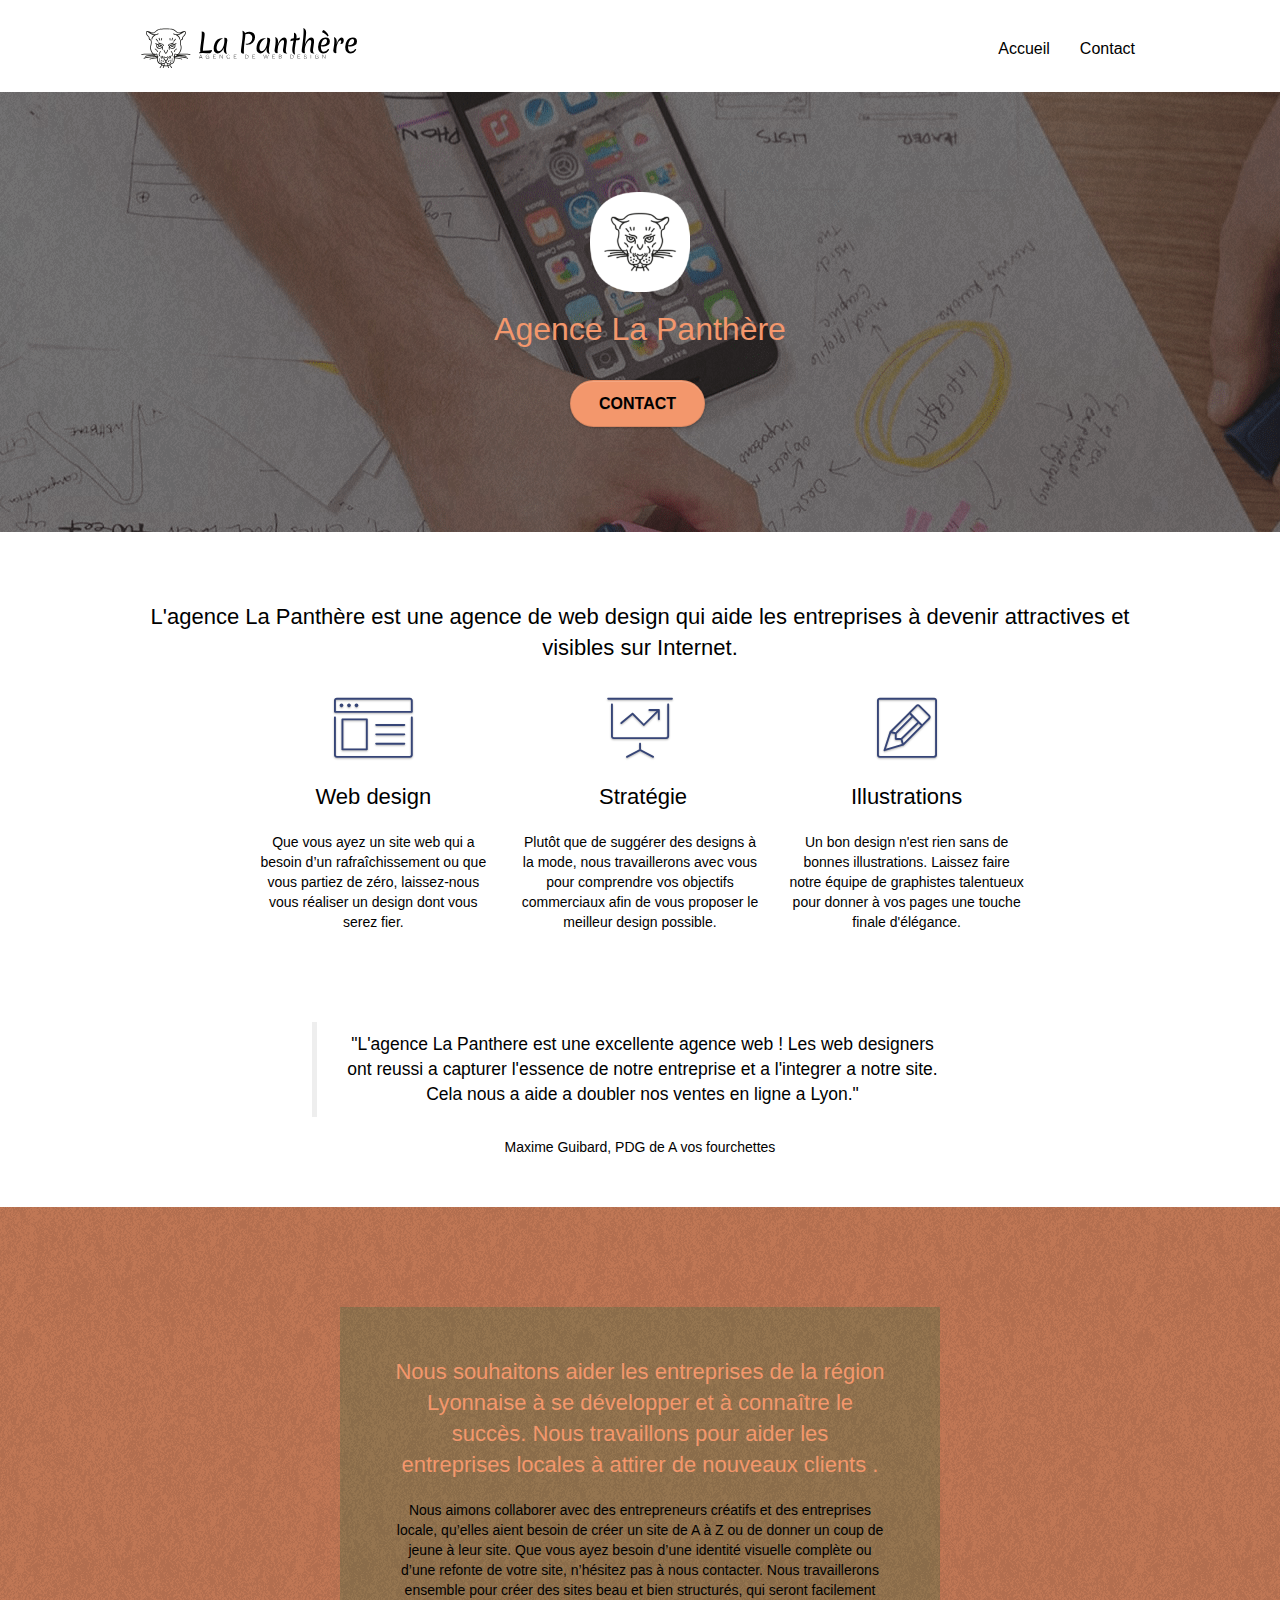
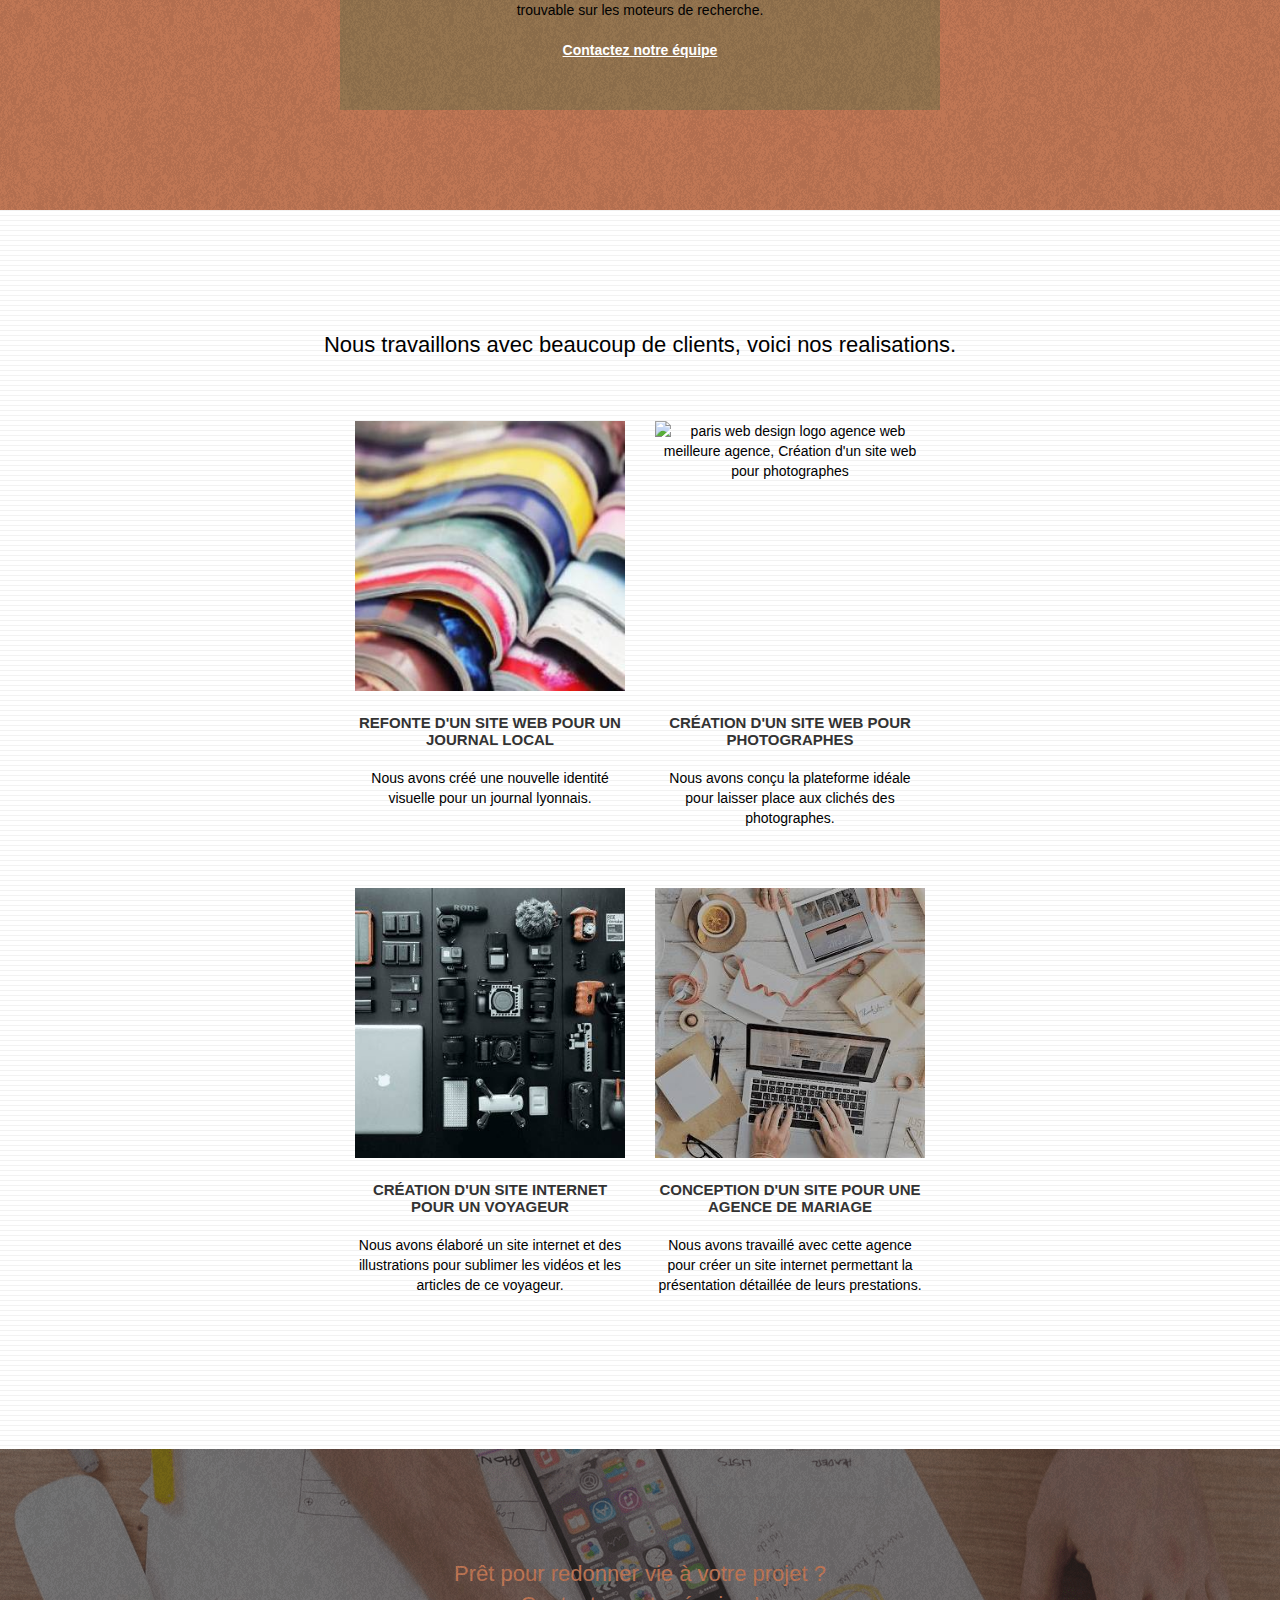
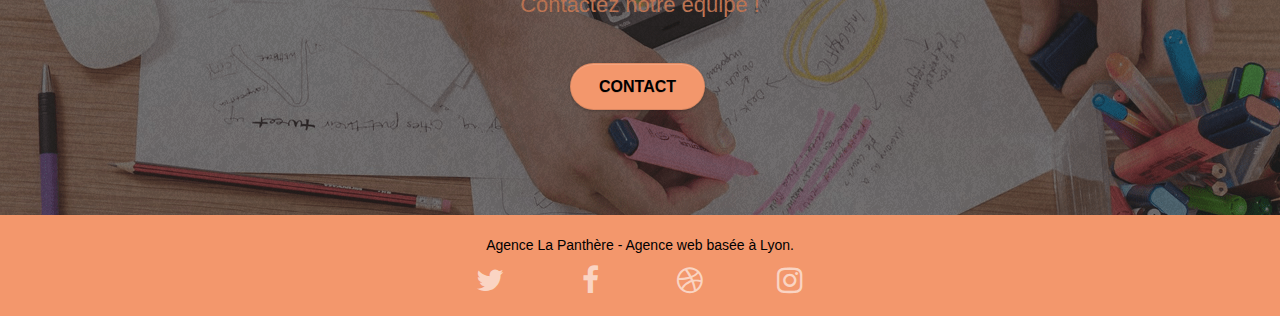
==== index.html @ 24114df3 "first commit" ====
<!doctype html>
<html lang="fr">
<head>
    <meta charset="utf-8">
    <meta name="description" content="Agence de web design 'La panthere' sur Lyon, developpez votre activite grace a nos differents services">
    <meta name="viewport" content="width=device-width, initial-scale=1.0, viewport-fit=cover">
    <link rel="shortcut icon" type="image/png" href="favicon.jpg">
    
	<link rel="stylesheet" type="text/css" href="./css/bootstrap.min.css">
	<link rel="stylesheet" type="text/css" href="style.min.css">
	<link rel="stylesheet" type="text/css" href="./css/font-awesome.min.css">
	<link rel="stylesheet" type="text/css" href="./css/et-line.min.css">
	
    
	<script src="./js/jquery-2.2.4.min.js" defer></script>
	<script src="./js/bootstrap.min.js" defer></script>
	<script src="./js/blocs.min.js" defer></script>
	<script src="./js/jquery.touchSwipe.min.js" defer></script>
	<script src="./js/gmaps.min.js" defer></script>

    <title>La Panthère | Site de Web design</title>

    
<!-- Analytics -->
 
<!-- Analytics END -->
    
</head>
<body>
<!-- Principal conteneur -->
<div class="page-container">
    
<!-- bloc-0 -->
<div class="bloc bgc-white l-bloc " id="bloc-0">
	<div class="container bloc-sm">

		<nav class="navbar row">
			<div class="navbar-header">
				
				<a class="navbar-brand" href="index.html"><img src="img/agence-la-panthere-monochrome.svg" width="216" height="40" alt="paris web design logo agence web meilleure agence"/></a>
				
				<button id="nav-toggle" type="button" class="ui-navbar-toggle navbar-toggle" data-toggle="collapse" data-target=".navbar-1">
					<span class="sr-only">Toggle navigation</span><span class="icon-bar"></span><span class="icon-bar"></span><span class="icon-bar"></span>
				</button>
			</div>
			<div class="collapse navbar-collapse navbar-1 special-dropdown-nav">
				<ul class="site-navigation nav navbar-nav">
					<li>
						<a href="index.html">Accueil</a>
					</li>
					<li>
					</li>
					<li>
						<a href="contact.html">Contact</a>
					</li>
				</ul>
			</div>
		</nav>
	</div>
</div>
<!-- bloc-0 END -->

<!-- bloc-1-presentation -->
<div class="bloc bgc-dark-slate-blue bg-banniere d-bloc bg-t-edge bloc-bg-texture texture-paper b-parallax" id="bloc-1-hero">
	<div class="container bloc-lg">
		<div class="row tight-width-whitespace">
			<div class="col-sm-12">
				<img src="img/logo.png" class="center-block image-resize-mode" width="100" height="100" alt="Agence La Panthère, agence web paris, création logo paris" />
				<h1 class="text-center hero-bloc-text tc-white ">
					Agence La Panthère
				</h1>
				<div class="text-center">
					<a href="contact.html" class="btn btn-lg btn-clean btn-rd cta-hero btn-atomic-tangerine" id="cta-hero">Contact</a>
				</div>
			</div>
		</div>
	</div>
</div>
<!-- bloc-1-presentation END -->

<!-- bloc-2-services -->
<div class="bloc bgc-white l-bloc" id="bloc-2-services">
	<div class="container bloc-md">
		<div class="row">
			<div class="col-sm-12 text-center">
				<h2>L'agence La Panthère est une agence de web design qui aide les entreprises à devenir attractives et visibles sur Internet.</h2>
			</div>
		</div>
		<div class="row voffset-lg med-width-whitespace">
			<div class="col-sm-4">
				<div class="text-center">
					<span class="et-icon-browser sm-shadow icon-dark-slate-blue icons icon-lg"></span>
				</div>
				<h2 class="mg-md text-center">
					Web design
				</h2>
				<p class="text-center ">
					Que vous ayez un site web qui a besoin d&rsquo;un rafraîchissement ou que vous partiez de zéro, laissez-nous vous réaliser un design dont vous serez fier.
				</p>
			</div>
			<div class="col-sm-4">
				<div class="text-center">
					<span class="et-icon-presentation sm-shadow icon-dark-slate-blue icons icon-lg"></span>
				</div>
				<h2 class="mg-md text-center">
					&nbsp;Stratégie
				</h2>
				<p class="text-center ">
					Plutôt que de suggérer des designs à la mode, nous travaillerons avec vous pour comprendre vos objectifs commerciaux afin de vous proposer le meilleur design possible.<br>
				</p>
			</div>
			<div class="col-sm-4">
				<div class="text-center">
					<span class="et-icon-edit sm-shadow icon-dark-slate-blue icons icon-lg"></span>
				</div>
				<h2 class="mg-md text-center">
					Illustrations
				</h2>
				<p class="text-center ">
					Un bon design n'est rien sans de bonnes illustrations. Laissez faire notre équipe de graphistes talentueux pour donner à vos pages une touche finale d'élégance.
				</p>
			</div>
		</div>
		<div class="row voffset-lg voffset">
			<div class="col-xs-12 col-md-8 col-md-offset-2 text-center">
			<figure><blockquote><p>"L'agence La Panthere est une excellente agence web ! Les web designers ont reussi a capturer l'essence de notre entreprise et a l'integrer a notre site. Cela nous a aide a doubler nos ventes en ligne a Lyon."</p>
            </blockquote>
			<figcaption class="caption-color">Maxime Guibard, PDG de A vos fourchettes</figcaption>
		</figure>
			</div>
		</div>
	</div>
</div>
<!-- bloc-2-services END -->

<!-- bloc-3-what-i-do -->
<div class="bloc tc-white bgc-atomic-tangerine bg-presentation d-bloc bloc-bg-texture texture-paper b-parallax" id="bloc-3-what-i-do">
	<div class="container bloc-lg">
		<div class="row tight-width-whitespace black-background">
			<div class="col-sm-12">
				<h2 class="mg-md text-center tc-white">
					Nous souhaitons aider les entreprises de la région Lyonnaise à se développer et à connaître le succès. Nous travaillons pour aider les entreprises locales à attirer de nouveaux clients .<br>
				</h2>
				<p class="text-center white">
					Nous aimons collaborer avec des entrepreneurs créatifs et des entreprises locale, qu’elles aient besoin de créer un site de A à Z ou de donner un coup de jeune à leur site. Que vous ayez besoin d’une identité visuelle complète ou d’une refonte de votre site, n’hésitez pas à nous contacter. Nous travaillerons ensemble pour créer des sites beau et bien structurés, qui seront facilement trouvable sur les moteurs de recherche. <br><br><a class="ltc-white bold-link" href="contact.html">Contactez notre équipe</a><br>
				</p>
			</div>
		</div>
	</div>
</div>
<!-- bloc-3-what-i-do END -->

<!-- bloc-4-portfolio -->
<div class="bloc bgc-white bg-lines-h2-bg bg-repeat l-bloc" id="bloc-4-portfolio">
	<div class="container bloc-lg">
		<div class="row">
			<div class="col-sm-12 text-center">
				<h2>Nous travaillons avec beaucoup de clients, voici nos realisations.</h2>
			</div>
		</div>
		<div class="row tight-width-whitespace portfolio-row">
			<div class="col-sm-6">
				<a href="#" data-lightbox="img/image-de-livres.jpg" data-gallery-id="gallery-1" data-caption="Refonte d'un site web pour un journal local" data-frame="snapshot-lb"><img src="img/image-de-livres.jpg" width="320" height="320"alt="paris web design logo agence web meilleure agence et refonte site web journal" class="img-responsive portfolio-thumb" /></a>
				<h3 class="mg-md text-center">
					Refonte d'un site web pour un journal local
				</h3>
				<p class="text-center">
					Nous avons créé une nouvelle identité visuelle pour un journal lyonnais.
				</p>
			</div>
			<div class="col-sm-6">
				<a href="#" data-lightbox="img/photographe-en-ville.jpg" data-gallery-id="gallery-1" data-caption="Création d'un site web pour photographes" data-frame="snapshot-lb"><img src="img/photographe-en-ville.jpg" width="320" height="320" class="img-responsive portfolio-thumb" alt="paris web design logo agence web meilleure agence, Création d'un site web pour photographes" /></a>
				<h3 class="mg-md text-center">
					Création d'un site web pour photographes
				</h3>
				<p class="text-center">
					Nous avons conçu la plateforme idéale pour laisser place aux clichés des photographes.
				</p>
			</div>
		</div>
		<div class="row tight-width-whitespace portfolio-row">
			<div class="col-sm-6">
				<a href="#" data-lightbox="img/materiel-informatique.jpg" data-gallery-id="gallery-1" data-caption="Création d'un site internet pour un voyageur" data-frame="snapshot-lb"><img src="img/materiel-informatique.jpg" width="320" height="320" class="img-responsive portfolio-thumb" alt="paris web design logo agence web meilleure agence, Création d'un site web pour voyageur"/></a>
				<h3 class="mg-md text-center">
					Création d'un site internet pour un voyageur
				</h3>
				<p class="text-center">
					Nous avons élaboré un site internet et des illustrations pour sublimer les vidéos et les articles de ce voyageur.
				</p>
			</div>
			<div class="col-sm-6">
				<a href="#" data-lightbox="img/espace-de-travail.jpg" data-gallery-id="gallery-1" data-caption="Conception d'un site pour une agence de mariage" data-frame="snapshot-lb"><img src="img/espace-de-travail.jpg" width="320" height="320" class="img-responsive portfolio-thumb" alt="paris web design logo agence web meilleure agence, Création d'un site web pour agence de mariage" /></a>
				<h3 class="mg-md text-center">
					Conception d'un site pour une agence de mariage
				</h3>
				<p class="text-center">
					Nous avons travaillé avec cette agence pour créer un site internet permettant la présentation détaillée de leurs prestations.
				</p>
			</div>
		</div>
	</div>
</div>
<!-- bloc-4-portfolio END -->

<!-- bloc-5-cta -->
<div class="bloc bgc-dark-slate-blue bg-banniere d-bloc bloc-bg-texture texture-paper" id="bloc-5-cta">
	<div class="container bloc-lg">
		<div class="row">
			<h2 class="mg-md text-center tc-white">
				Prêt pour redonner vie à votre projet ?<br>Contactez notre équipe !
			</h2>
			<div class="col-sm-12 text-center">
				<a href="contact.html" class="btn btn-atomic-tangerine btn-clean btn-rd btn-lg cta-hero">Contact</a>
			</div>
		</div>
	</div>
</div>
<!-- bloc-5-cta END -->

<!-- Footer - bloc-8 -->
<div class="bloc bgc-atomic-tangerine d-bloc" id="bloc-8">
	<div class="container bloc-sm">
		<div class="row">
			<div class="col-sm-12">
				<p class="text-center white">
					Agence La Panthère - Agence web basée à Lyon.<br>
				</p>
				<div class="row row-no-gutters social">
					<div class="col-sm-3">
						<div class="text-center">
							<a aria-label="Twitter" class="social" href="index.html"><span class="fa fa-twitter icon-md"></span></a>
						</div>
					</div>
					<div class="col-sm-3">
						<div class="text-center">
							<a aria-label="Facebook" class="social" href="index.html"><span class="fa fa-facebook icon-md"></span></a>
						</div>
					</div>
					<div class="col-sm-3">
						<div class="text-center">
							<a aria-label="Dribble" class="social" href="index.html"><span class="fa fa-dribbble icon-md"></span></a>
						</div>
					</div>
					<div class="col-sm-3">
						<div class="text-center">
							<a aria-label="Instagram" class="social" href="index.html"><span class="fa fa-instagram icon-md"></span></a>
						</div>
					</div>
					
				</div>
				
			</div>
		</div>
	</div>
</div>
<!-- Footer - bloc-8 END -->

</div>
<!-- Principal conteneur END -->
    

</body>
</html>
---- style.min.css ----
body{margin:0;padding:0;background:#fff;overflow-x:hidden;-webkit-font-smoothing:antialiased;-moz-osx-font-smoothing:grayscale}a,button{transition:all .3s ease-in-out;outline:0!important}a:hover{text-decoration:none;cursor:pointer}#page-loading-blocs-notifaction{position:fixed;top:0;bottom:0;width:100%;z-index:100000;background:#fff url(img/pageload-spinner.gif) no-repeat center center}.bloc{width:100%;clear:both;background:50% 50% no-repeat;padding:0 50px;-webkit-background-size:cover;-moz-background-size:cover;-o-background-size:cover;background-size:cover;position:relative}.bloc .container{padding-left:0;padding-right:0}.bloc-lg{padding:100px 50px}.bloc-md{padding:50px}.bloc-sm{padding:20px 50px}.bg-b-edge,.bg-bl-edge,.bg-br-edge,.bg-center,.bg-l-edge,.bg-r-edge,.bg-repeat,.bg-t-edge,.bg-tl-edge,.bg-tr-edge{-webkit-background-size:auto!important;-moz-background-size:auto!important;-o-background-size:auto!important;background-size:auto!important}.bg-repeat{background:repeat}.bg-t-edge{background:top no-repeat}.bloc-bg-texture::before{content:"";background-size:2px 2px;position:absolute;top:0;bottom:0;left:0;right:0}.texture-paper::before{background:url(img/texture-paper.png);background-size:280px 280px}.b-parallax{background-attachment:fixed}.d-bloc{color:#fff}.d-bloc button:hover{color:rgba(255,255,255,.9)}.d-bloc .icon-round,.d-bloc .icon-rounded,.d-bloc .icon-semi-rounded-a,.d-bloc .icon-semi-rounded-b,.d-bloc .icon-square{border-color:rgba(255,255,255,.9)}.d-bloc .divider-h span{border-color:rgba(255,255,255,.2)}.d-bloc .a-btn,.d-bloc .navbar a,.d-bloc .navbar-brand,.d-bloc a .icon-lg,.d-bloc a .icon-md,.d-bloc a .icon-sm,.d-bloc a .icon-xl,.d-bloc h1 a,.d-bloc h2 a,.d-bloc h3 a,.d-bloc h4 a,.d-bloc h5 a,.d-bloc h6 a,.d-bloc p a{color:rgba(255,255,255,.6)}.d-bloc .a-btn:hover,.d-bloc .navbar a:hover,.d-bloc .navbar-brand:hover,.d-bloc a:hover .icon-lg,.d-bloc a:hover .icon-md,.d-bloc a:hover .icon-sm,.d-bloc a:hover .icon-xl,.d-bloc h1 a:hover,.d-bloc h2 a:hover,.d-bloc h3 a:hover,.d-bloc h4 a:hover,.d-bloc h5 a:hover,.d-bloc h6 a:hover,.d-bloc p a:hover{color:rgba(255,255,255,1)}.d-bloc .navbar-toggle .icon-bar{background:rgba(255,255,255,1)}.d-bloc .btn-wire,.d-bloc .btn-wire:hover{color:rgba(255,255,255,1);border-color:rgba(255,255,255,1)}.d-bloc .panel{color:rgba(0,0,0,.5)}.d-bloc .panel button:hover{color:rgba(0,0,0,.7)}.d-bloc .panel icon{border-color:rgba(0,0,0,.7)}.d-bloc .panel .divider-h span{border-color:rgba(0,0,0,.1)}.d-bloc .panel .a-btn{color:rgba(0,0,0,.6)}.d-bloc .panel .a-btn:hover{color:rgba(0,0,0,1)}.d-bloc .panel .btn-wire,.d-bloc .panel .btn-wire:hover{color:rgba(0,0,0,.7);border-color:rgba(0,0,0,.3)}.d-bloc .panel,.l-bloc{color:#000}.d-bloc .panel button:hover,.l-bloc button:hover{color:rgba(0,0,0,.7)}.l-bloc .icon-round,.l-bloc .icon-rounded,.l-bloc .icon-semi-rounded-a,.l-bloc .icon-semi-rounded-b,.l-bloc .icon-square{border-color:rgba(0,0,0,.7)}.d-bloc .panel .divider-h span,.l-bloc .divider-h span{border-color:rgba(0,0,0,.1)}.d-bloc .panel .a-btn,.l-bloc .a-btn,.l-bloc .navbar a,.l-bloc .navbar-brand,.l-bloc a .icon-lg,.l-bloc a .icon-md,.l-bloc a .icon-sm,.l-bloc a .icon-xl,.l-bloc h1 a,.l-bloc h2 a,.l-bloc h3 a,.l-bloc h4 a,.l-bloc h5 a,.l-bloc h6 a,.l-bloc p a{color:rgba(0,0,0,.6)}.d-bloc .panel .a-btn:hover,.l-bloc .a-btn:hover,.l-bloc .navbar a:hover,.l-bloc .navbar-brand:hover,.l-bloc a:hover .icon-lg,.l-bloc a:hover .icon-md,.l-bloc a:hover .icon-sm,.l-bloc a:hover .icon-xl,.l-bloc h1 a:hover,.l-bloc h2 a:hover,.l-bloc h3 a:hover,.l-bloc h4 a:hover,.l-bloc h5 a:hover,.l-bloc h6 a:hover,.l-bloc p a:hover{color:rgba(0,0,0,1)}.l-bloc .navbar-toggle .icon-bar{color:rgba(0,0,0,.6)}.d-bloc .panel .btn-wire,.d-bloc .panel .btn-wire:hover,.l-bloc .btn-wire,.l-bloc .btn-wire:hover{color:rgba(0,0,0,.7);border-color:rgba(0,0,0,.3)}.voffset{margin-top:30px}.voffset-lg{margin-top:80px}.row-no-gutters{margin-right:0;margin-left:0}.row.row-no-gutters>[class*=" col-"],.row.row-no-gutters>[class^=col-]{padding-right:0;padding-left:0}#bloc-1-hero h1{font-size:32px}.navbar{margin-bottom:0;z-index:1}.navbar-brand{height:auto;padding:3px 15px;font-size:25px;font-weight:400;font-weight:600;line-height:44px}.navbar-brand img{max-height:200px;margin:0 5px 0 0;display:inline}.navbar-brand img[src$=svg]{min-width:100px}.nav-center .navbar-brand img{margin:0}.navbar .nav{padding-top:2px;margin-right:-16px;float:right;z-index:1}.nav>li{float:left;margin-top:4px;font-size:16px}.navbar-nav .open .dropdown-menu>li>a{text-align:inherit}.nav>li a:focus,.nav>li a:hover{background:0 0}.navbar-toggle{margin:10px 10px 0 0;border:0}.navbar-toggle:hover{background:0 0!important}.navbar-toggle .icon-bar{background-color:rgba(0,0,0,.5);width:26px}.nav-invert .navbar .nav{float:left}.nav-invert .navbar-brand,.nav-invert .navbar-header{float:right;position:relative;z-index:2}@media (min-width:768px){.site-navigation{position:absolute;top:50%;right:20px;transform:translate(0,-50%);-webkit-transform:translateY(-50%)}.nav>li .dropdown-menu a,.nav>li .dropdown-menu a:hover{color:#484848}.nav-invert .site-navigation{left:0;right:0}.nav-center{text-align:center}.nav-center .navbar-header{width:100%}.nav-center .nav>li,.nav-center .navbar-brand,.nav-center .navbar-header{float:none;display:inline-block}.nav-center .site-navigation{position:relative;width:100%;right:0;margin-right:0;margin-top:20px}.nav-center.mini-nav .navbar-toggle{float:none;margin:10px auto 0}}.nav>li>.dropdown a{background:0 0!important;display:block;padding:14px 15px}nav .caret{margin:0 5px}.dropdown-menu .dropdown-menu{top:-8px;left:100%}.dropdown-menu .dropmenu-flow-right{top:100%;left:0;margin-left:-1px;border-top-left-radius:0;border-top-right-radius:0}.dropdown-menu .dropdown span{border:4px solid #000;border-top-color:transparent;border-right-color:transparent;border-bottom-color:transparent;margin:6px -5px 0 0!important;float:right}.mg-md{margin-top:10px;margin-bottom:20px}.mg-lg{margin-top:10px;margin-bottom:40px}.btn{margin:0 5px 5px 0}.btn.pull-right{margin:0 0 5px 5px}.btn-d,.btn-d:focus,.btn-d:hover{color:#fff;background:rgba(0,0,0,.3)}button{outline:0!important}.btn-rd{border-radius:40px}.btn-clean{border:1px solid rgba(0,0,0,.08);border-bottom-color:rgba(0,0,0,.1);text-shadow:0 1px 0 rgba(0,0,1,.1);box-shadow:0 1px 3px rgba(0,0,1,.25),inset 0 1px 0 0 rgba(255,255,255,.15)}.icon-md{font-size:30px!important}.icon-lg{font-size:60px!important}.sm-shadow{text-shadow:0 1px 2px rgba(0,0,0,.3)}.panel-sq,.panel-sq .panel-footer,.panel-sq .panel-heading{border-radius:0}.panel-rd{border-radius:30px}.panel-rd .panel-heading{border-radius:29px 29px 0 0}.panel-rd .panel-footer{border-radius:0 0 29px 29px}.form-control{border-color:rgba(0,0,0,.1);box-shadow:none}.scrollToTop{width:40px;height:40px;position:fixed;bottom:20px;right:20px;opacity:0;z-index:500;transition:all .3s ease-in-out}.scrollToTop span{margin-top:6px}.showScrollTop{font-size:14px;opacity:1}a[data-lightbox]{position:relative;display:block;text-align:center}a[data-lightbox]:hover::before{content:"+";font-family:HelveticaNeue-Light,"Helvetica Neue Light","Helvetica Neue",Helvetica,Arial;font-size:32px;width:50px;height:50px;margin-left:-25px;border-radius:50%;background:rgba(0,0,0,.6);color:#fff;font-weight:100;z-index:1;position:absolute;top:50%;transform:translateY(-50%);-webkit-transform:translateY(-50%)}a[data-lightbox]:hover img{opacity:.6;-webkit-animation-fill-mode:none;animation-fill-mode:none}#lightbox-modal{display:flex;align-items:center}#lightbox-modal .modal-dialog{width:90%;max-width:900px;margin:0 auto 0}#lightbox-modal .modal-dialog img{max-height:90vh;margin:0 auto}.lightbox-caption{padding:20px;color:#fff;background:rgba(0,0,0,.5);position:absolute;left:15px;right:15px;bottom:5px}.close-lightbox{color:#fff;font-size:30px;position:absolute;top:20px;right:20px;z-index:20;background:rgba(0,0,0,.5);border:none;line-height:30px;padding:0 9px 5px;opacity:.3}.close-lightbox:hover,.next-lightbox:hover,.prev-lightbox:hover{opacity:1;color:#fff}.next-lightbox,.prev-lightbox{font-size:20px;color:rgba(255,255,255,.9);background:rgba(0,0,0,.5);transition:all .2s ease-in-out;position:absolute;top:45%;z-index:1;opacity:.4}.next-lightbox{padding:6px 8px 1px 13px;right:25px}.prev-lightbox{padding:6px 13px 1px 10px;left:25px}.snapshot-lb .modal-body{padding-bottom:45px}.snapshot-lb .lightbox-caption{padding:0;color:rgba(0,0,0,.5);background:0 0}.btn,a,h1,h2,h3,h4,h5,h6,label,p{font-family:helvetica;font-weight:400;color:#000!important}.container{max-width:1000px}.hero-bloc-text{font-size:38px}.hero-bloc-text-sub{font-size:36px}.statement-bloc-text{line-height:26px;font-style:italic;font-size:20px;text-align:center;font-weight:lighter;max-width:520px;margin:auto auto auto auto}.tight-width-whitespace{max-width:600px;margin:auto auto auto auto}.h1{font-size:20px;font-family:"Open Sans"}.cta-hero{margin-top:22px;color:#fff!important;text-transform:uppercase;padding:12px 28px 12px 28px;font-size:16px;font-weight:700}.social{max-width:400px;margin:auto auto auto auto}h2{font-size:22px;line-height:1.4em}h3{font-size:15px;text-transform:uppercase;font-weight:700;color:#333!important}.med-width-whitespace{max-width:800px;margin:auto auto auto auto;box-shadow:0 0 0 #000}h1{color:#333!important}h4{color:#333!important}.icons{margin-bottom:14px;margin-top:24px}.white{color:#000!important}.portfolio-thumb{margin-bottom:24px}.portfolio-row{margin-bottom:44px;margin-top:50px}.avatar{box-shadow:0 4px 9px rgba(0,0,0,.3)}.black-background{background-color:rgba(165,147,99,.7);padding:40px 40px 40px 40px}.bold-link{font-weight:900;text-decoration:underline!important}.bgc-white{background-color:#fff}.bgc-dark-slate-blue{background-color:#364577}.bgc-atomic-tangerine{background-color:#f3976c}.tc-white{color:#f3976c!important}.btn-atomic-tangerine{background:#f3976c;color:#000!important}.btn-atomic-tangerine:hover{background:#c27956!important;color:#000!important}.ltc-white{color:#fff!important}.ltc-white:hover{color:#ccc!important}.ltc-atomic-tangerine{color:#f3976c!important}.ltc-atomic-tangerine:hover{color:#c27956!important}.icon-dark-slate-blue{color:#364577!important;border-color:#364577!important}.bg-dots-bg{background-image:url(img/dots-bg.png)}.bg-lines-h2-bg{background-image:url(img/lines-h2-bg.png)}.bg-banniere{background-image:url(img/agence-la-panthere.png)}.bg-presentation{background-image:url(img/image-de-presentation-min.png)}@media (max-width:1024px){.bloc{padding-left:20px;padding-right:20px}.bloc-tile-2.full-width-bloc .container,.bloc-tile-3.full-width-bloc .container,.bloc-tile-4.full-width-bloc .container,.bloc.full-width-bloc{padding-left:0;padding-right:0}}@media (max-width:992px) and (min-width:768px){.navbar .nav{max-width:80%}.nav-center.navbar .nav{max-width:100%}}@media only screen and (min-device-width:768px) and (max-device-width:1024px) and (orientation:landscape){.b-parallax{background-attachment:scroll}}@media only screen and (min-device-width:1024px) and (max-device-width:1366px) and (-webkit-min-device-pixel-ratio:1.5){.b-parallax{background-attachment:scroll}}@media (max-width:991px){.container{width:100%}.b-parallax{background-attachment:scroll}#hero-bloc,.page-container{overflow-x:hidden;position:relative}.bloc{padding-left:constant(safe-area-inset-left);padding-right:constant(safe-area-inset-right)}.bloc-group,.bloc-group .bloc{display:block;width:100%}.bloc-fill-screen .fill-bloc-bottom-edge,.bloc-fill-screen .fill-bloc-top-edge{padding:0 20px;padding-left:constant(safe-area-inset-left);padding-right:constant(safe-area-inset-right)}}@media (max-width:767px){.page-container{overflow-x:hidden;position:relative}#disqus_thread,h1,h2,h3,h4,h5,h6,p{padding-left:10px!important;padding-right:10px!important}.b-parallax{background-attachment:scroll}.navbar .nav{padding-top:0;border-top:1px solid rgba(0,0,0,.2);float:none!important}.navbar.row{margin-left:0;margin-right:0}.site-navigation{position:inherit;transform:none;-webkit-transform:none;-ms-transform:none}.nav>li{margin-top:0;border-bottom:1px solid rgba(0,0,0,.1);background:rgba(0,0,0,.05);text-align:left;padding-left:15px;width:100%}.nav>li:hover{background:rgba(0,0,0,.08)}.dropdown .dropdown a .caret{float:none;margin:5px 0 0 10px!important;border:4px solid #000;border-bottom-color:transparent;border-right-color:transparent;border-left-color:transparent}#hero-bloc .navbar .nav{background:rgba(0,0,0,.8)}#hero-bloc .navbar .nav a{color:rgba(255,255,255,.6)}.hero{padding:50px 0}.hero-nav{left:-1px;right:-1px}.navbar-collapse{padding:0;overflow-x:hidden;-webkit-box-shadow:none;box-shadow:none}.navbar-brand img{max-height:40px;width:auto}.nav-invert .navbar-header{float:none;width:100%}.nav-invert .navbar-toggle{float:left;margin-left:10px}.bloc{padding-left:0;padding-right:0}.bloc-lg,.bloc-xl,.bloc-xxl{padding:40px 0}.bloc-md,.bloc-sm{padding-left:0;padding-right:0}.bloc-fill-screen .fill-bloc-bottom-edge,.bloc-fill-screen .fill-bloc-top-edge,.bloc-tile-2 .container,.bloc-tile-3 .container,.bloc-tile-4 .container{padding-left:0;padding-right:0}.a-block{padding:0 10px}.btn-dwn{display:none}.voffset{margin-top:5px}.voffset-md{margin-top:20px}.voffset-lg{margin-top:30px}form{padding:5px}.close-lightbox{display:inline-block}.blocsapp-device-iphone5{background-size:216px 425px;padding-top:60px;width:216px;height:425px}.blocsapp-device-iphone5 img{width:180px;height:320px}}@media (max-width:400px){.bloc{padding-left:0;padding-right:0}}@media (max-width:767px){.bloc-mob-center-text{text-align:center}}
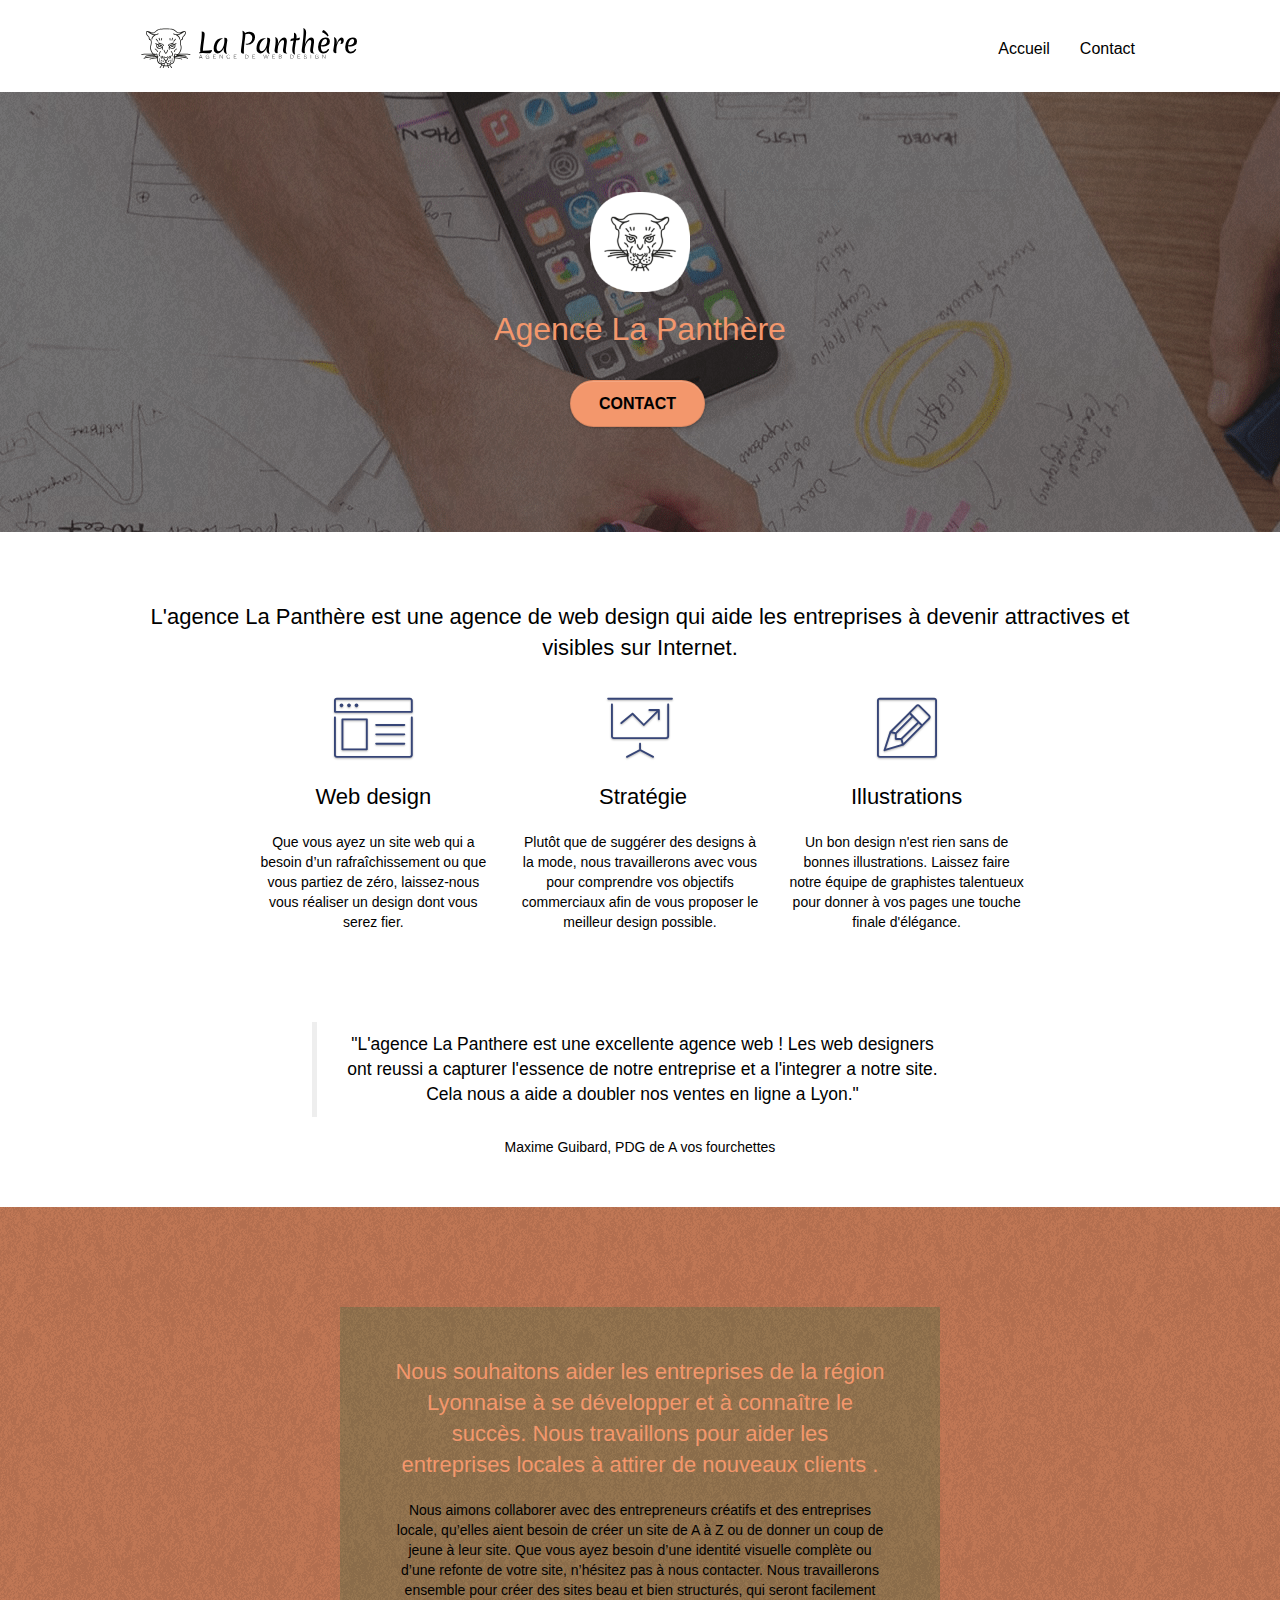
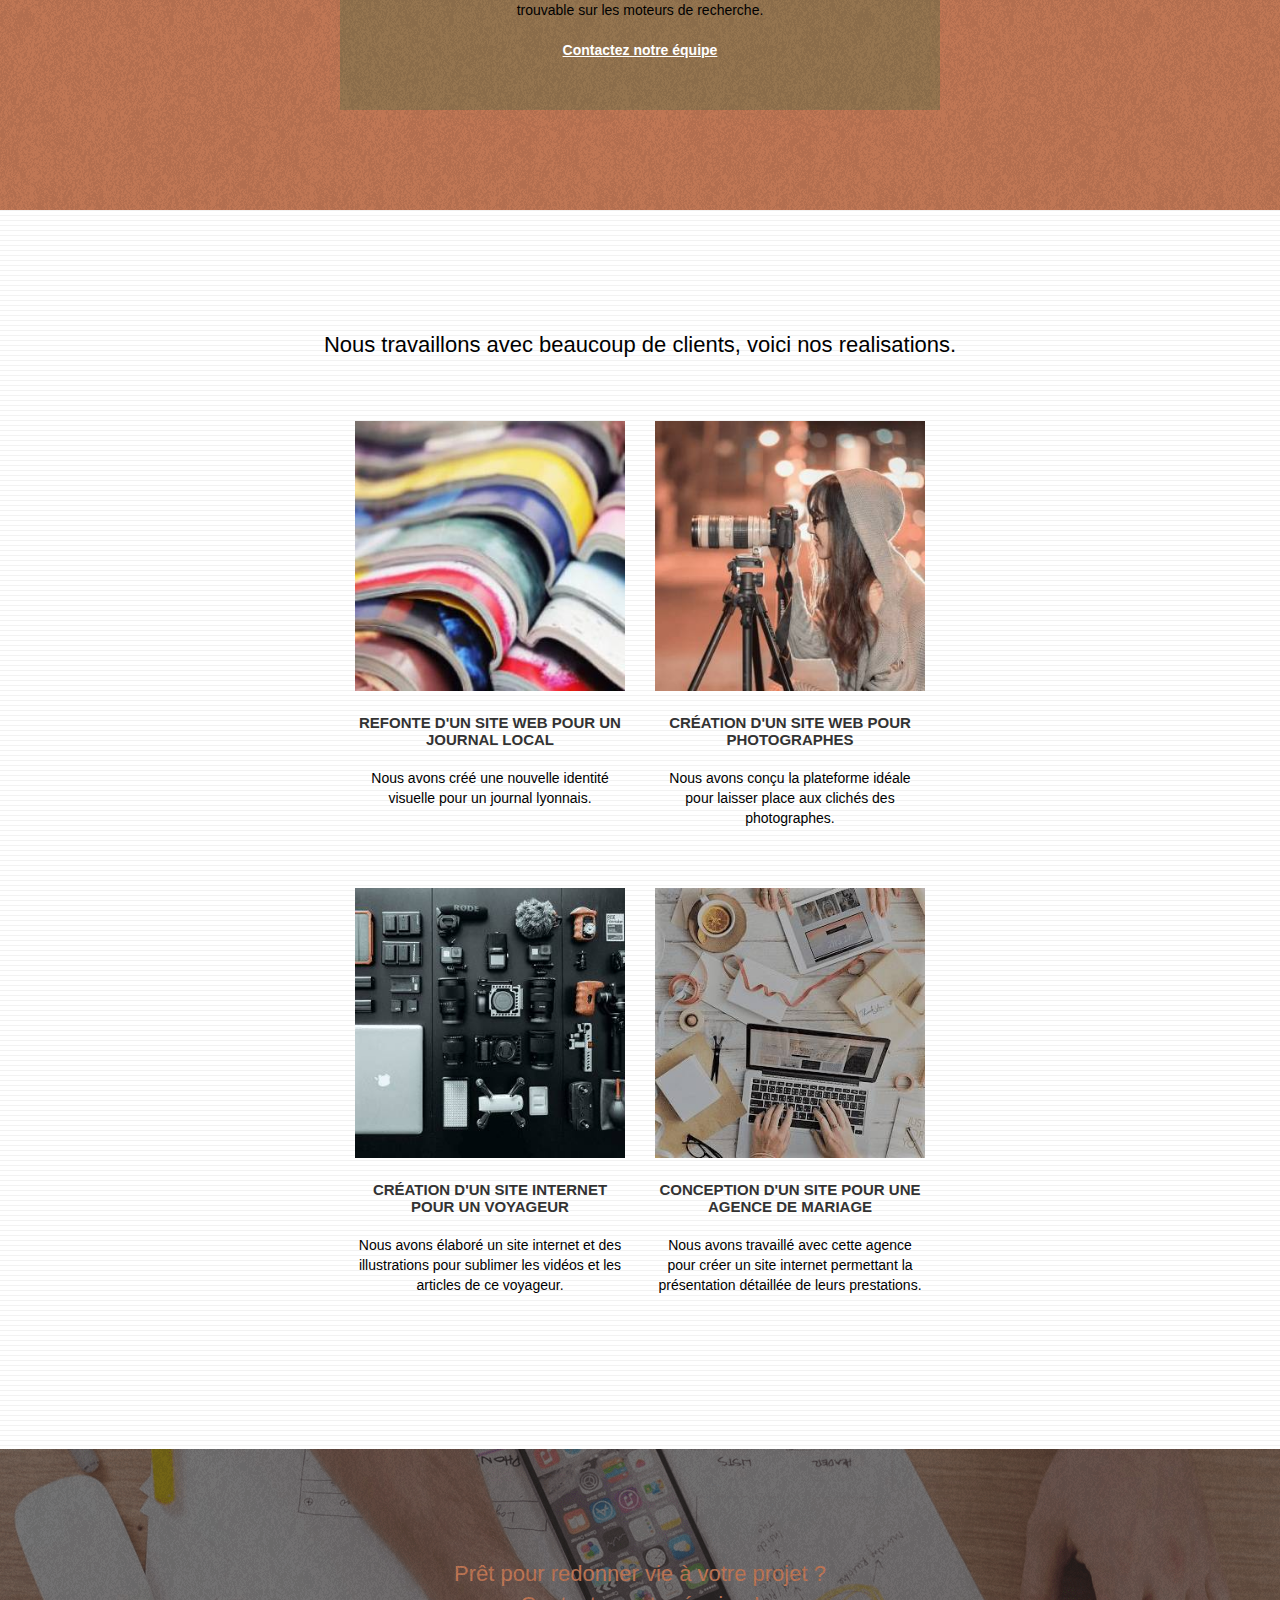
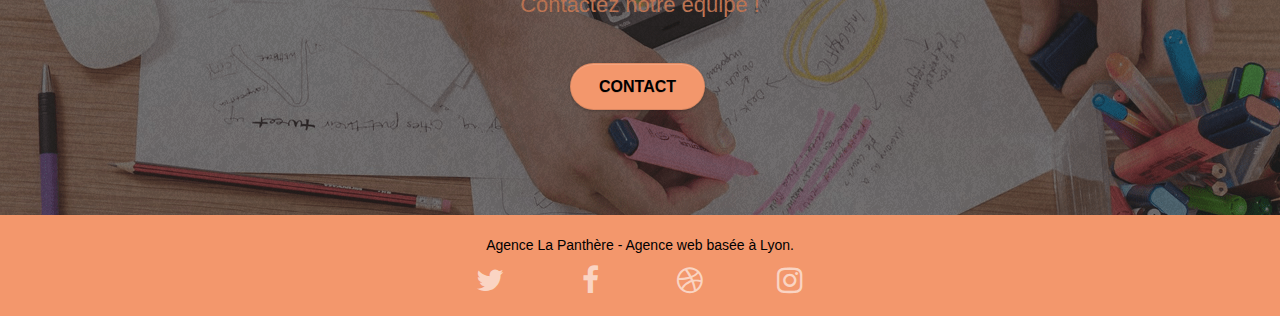
==== commit 20369b96: "Final commit" ====
--- a/index.html
+++ b/index.html
@@ -169,7 +169,7 @@
 				</p>
 			</div>
 			<div class="col-sm-6">
-				<a href="#" data-lightbox="img/photographe-en-ville.jpg" data-gallery-id="gallery-1" data-caption="Création d'un site web pour photographes" data-frame="snapshot-lb"><img src="img/photographe-en-ville.jpg" width="320" height="320" class="img-responsive portfolio-thumb" alt="paris web design logo agence web meilleure agence, Création d'un site web pour photographes" /></a>
+				<a href="#" data-lightbox="img/Photographe-en-ville.jpg" data-gallery-id="gallery-1" data-caption="Création d'un site web pour photographes" data-frame="snapshot-lb"><img src="img/Photographe-en-ville.jpg" width="320" height="320" class="img-responsive portfolio-thumb" alt="paris web design logo agence web meilleure agence, Création d'un site web pour photographes" /></a>
 				<h3 class="mg-md text-center">
 					Création d'un site web pour photographes
 				</h3>
